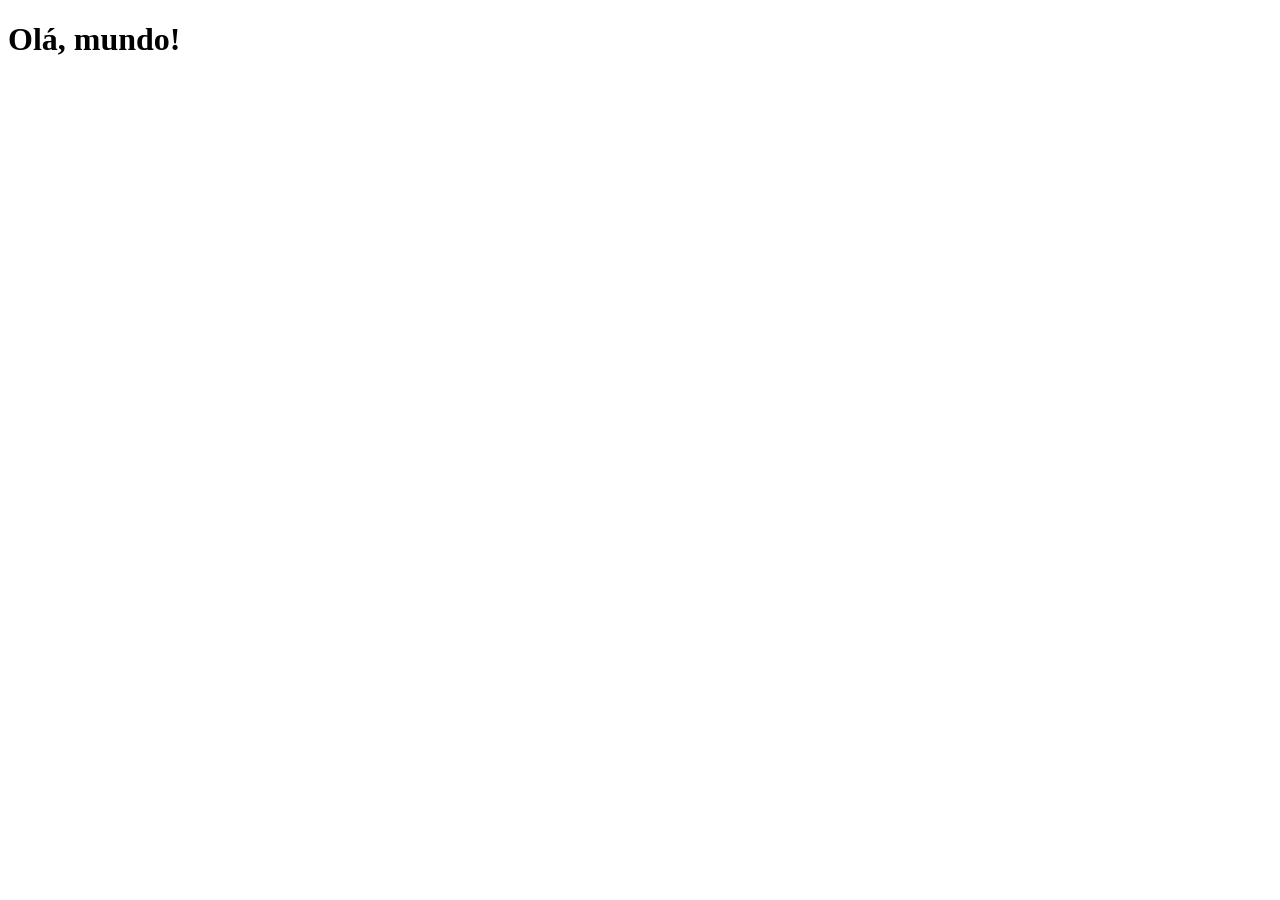
==== index.html @ a73d29a6 "criei a página principal" ====
<!DOCTYPE html>
<html lang="pt-br">
<head>
    <meta charset="UTF-8">
    <meta name="viewport" content="width=device-width, initial-scale=1.0">
    <title>projetos redes sociais</title>
    <link rel="shortcut icon" href="favicon.ico" type="image/x-icon">
</head>
<body>
    <h1>Olá, mundo!</h1>
</body>
</html>
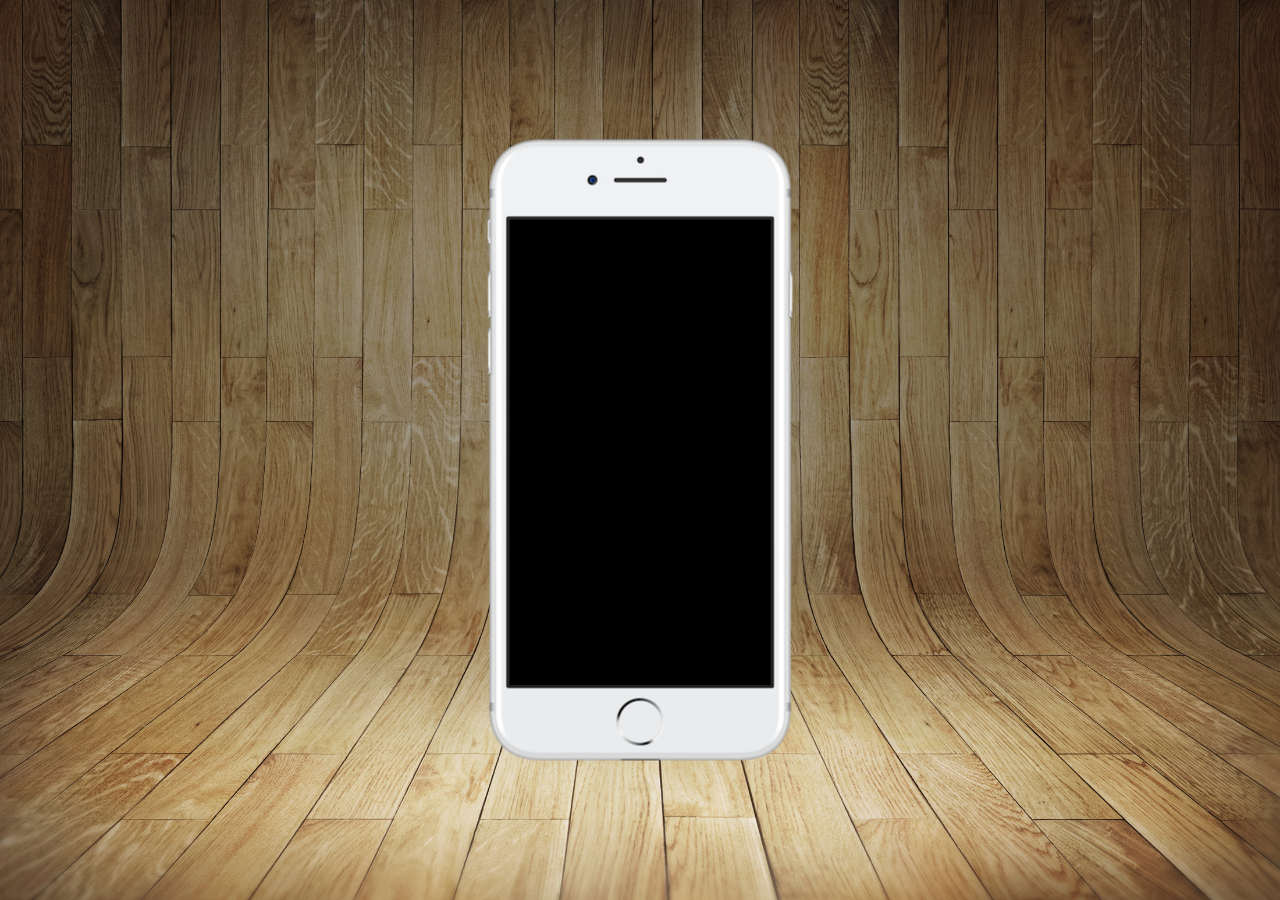
==== commit dd8f7e36: "prosseguindo o projeto-social" ====
--- a/index.html
+++ b/index.html
@@ -5,8 +5,16 @@
     <meta name="viewport" content="width=device-width, initial-scale=1.0">
     <title>projetos redes sociais</title>
     <link rel="shortcut icon" href="favicon.ico" type="image/x-icon">
+    <link rel="stylesheet" href="estilos/style.css">
 </head>
 <body>
-    <h1>Olá, mundo!</h1>
+    <main>
+        <section id="telefone">
+
+        </section>
+        <section id="redes-sociais">
+
+        </section>
+    </main>
 </body>
 </html>
--- a/estilos/style.css
+++ b/estilos/style.css
@@ -0,0 +1,36 @@
+@Charset "UTF-8";
+
+* {
+    margin: 0px;
+    padding: 0px;
+    font-family: Arial, Helvetica, sans-serif;
+}
+
+html,body {
+    height: 100vh;
+    width: 100vw;
+    background-color: black;
+}
+
+body {
+    background: url('../imagens/fundo-madeira.jpg') no-repeat top center;
+    background-size: cover;
+    background-attachment: fixed;
+}
+
+main {
+    position: relative;
+    height: 100vh;
+}
+
+section#telefone {
+    position: absolute;
+    top: 50%;
+    left: 50%;
+    transform: translate(-50%, -50%);
+    
+    height: 627px;
+    width: 311px;
+    background: url('../imagens/frame-iphone.png') no-repeat;
+
+}
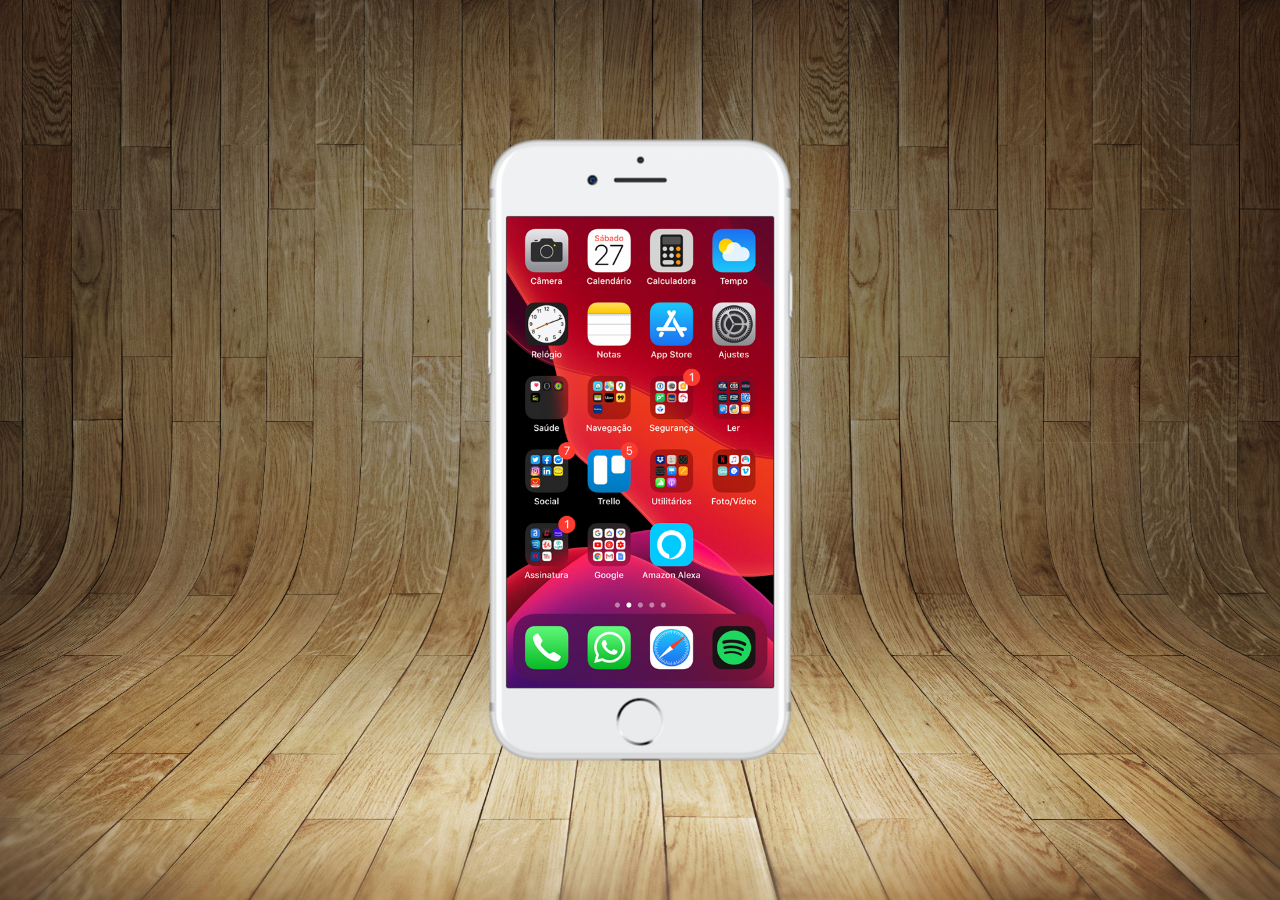
==== commit 741294a0: "criei a tela home" ====
--- a/index.html
+++ b/index.html
@@ -10,7 +10,7 @@
 <body>
     <main>
         <section id="telefone">
-
+            <iframe src="home.html" name="tela" id="tela" frameborder="0"></iframe>
         </section>
         <section id="redes-sociais">
 
--- a/estilos/style.css
+++ b/estilos/style.css
@@ -33,4 +33,13 @@
     width: 311px;
     background: url('../imagens/frame-iphone.png') no-repeat;
 
+}
+
+iframe#tela {
+    position: relative;
+    top:80px;
+    left: 22px;
+    width: 267px;
+    height: 471px;
+    
 }
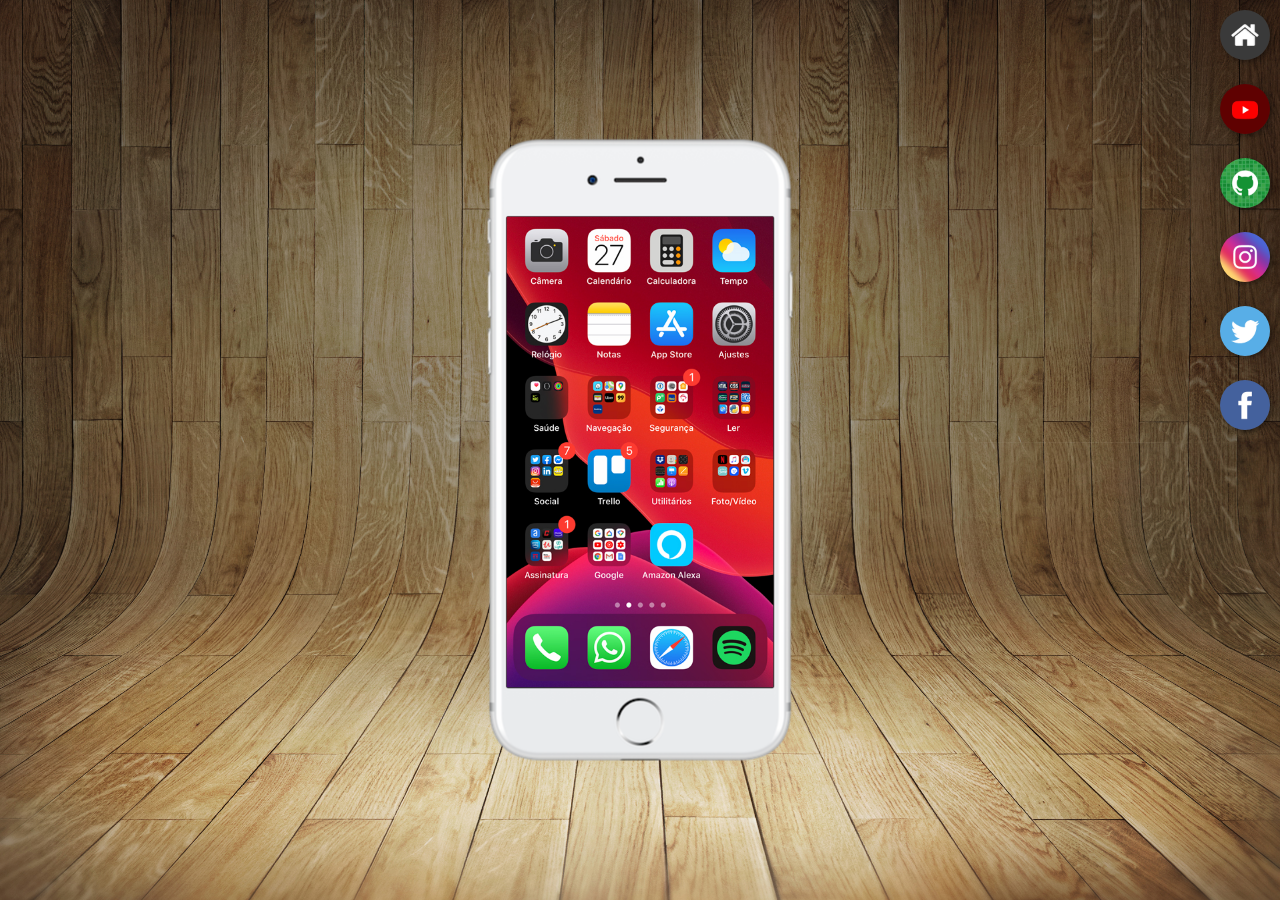
==== commit edb9cace: "criei botões na lateral" ====
--- a/index.html
+++ b/index.html
@@ -10,10 +10,17 @@
 <body>
     <main>
         <section id="telefone">
-            <iframe src="home.html" name="tela" id="tela" frameborder="0"></iframe>
+            <iframe src="home.html" name="tela" id="tela" frameborder="0">
+                Seu navegador não é compatível com isso.
+            </iframe>
         </section>
         <section id="redes-sociais">
-
+            <a href="#" target="tela"><img src="imagens/logo-home.jpg" alt=""></a><br>
+            <a href="#" target="tela"><img src="imagens/logo-youtube.jpg" alt=""></a><br>
+            <a href="#" target="tela"><img src="imagens/logo-github.jpg" alt=""></a><br>
+            <a href="#" target="tela"><img src="imagens/logo-instagram.jpg" alt=""></a><br>
+            <a href="#" target="tela"><img src="imagens/logo-twitter.jpg" alt=""></a><br>
+            <a href="#" target="tela"></a><img src="imagens/logo-facebook.jpg" alt="">
         </section>
     </main>
 </body>
--- a/estilos/style.css
+++ b/estilos/style.css
@@ -41,5 +41,24 @@
     left: 22px;
     width: 267px;
     height: 471px;
-    
+
+}
+
+section#redes-sociais {
+    text-align: right;
+}
+
+section#redes-sociais img {
+    width: 50px;
+    margin: 10px;
+    border-radius: 50%;
+    box-shadow: 2px 2px 5px rgba(0, 0, 0, 0.400);
+    box-sizing: border-box;
+}
+
+section#redes-sociais img:hover {
+    border: 2px solid rgba(255, 255, 255, 0.6);
+    transform: translate(-3px, -3px);
+    box-shadow: 5px 5px 10px rgba(0, 0, 0, 0.603);
+    transition: transform 0.2s, border 0.2s;
 }
